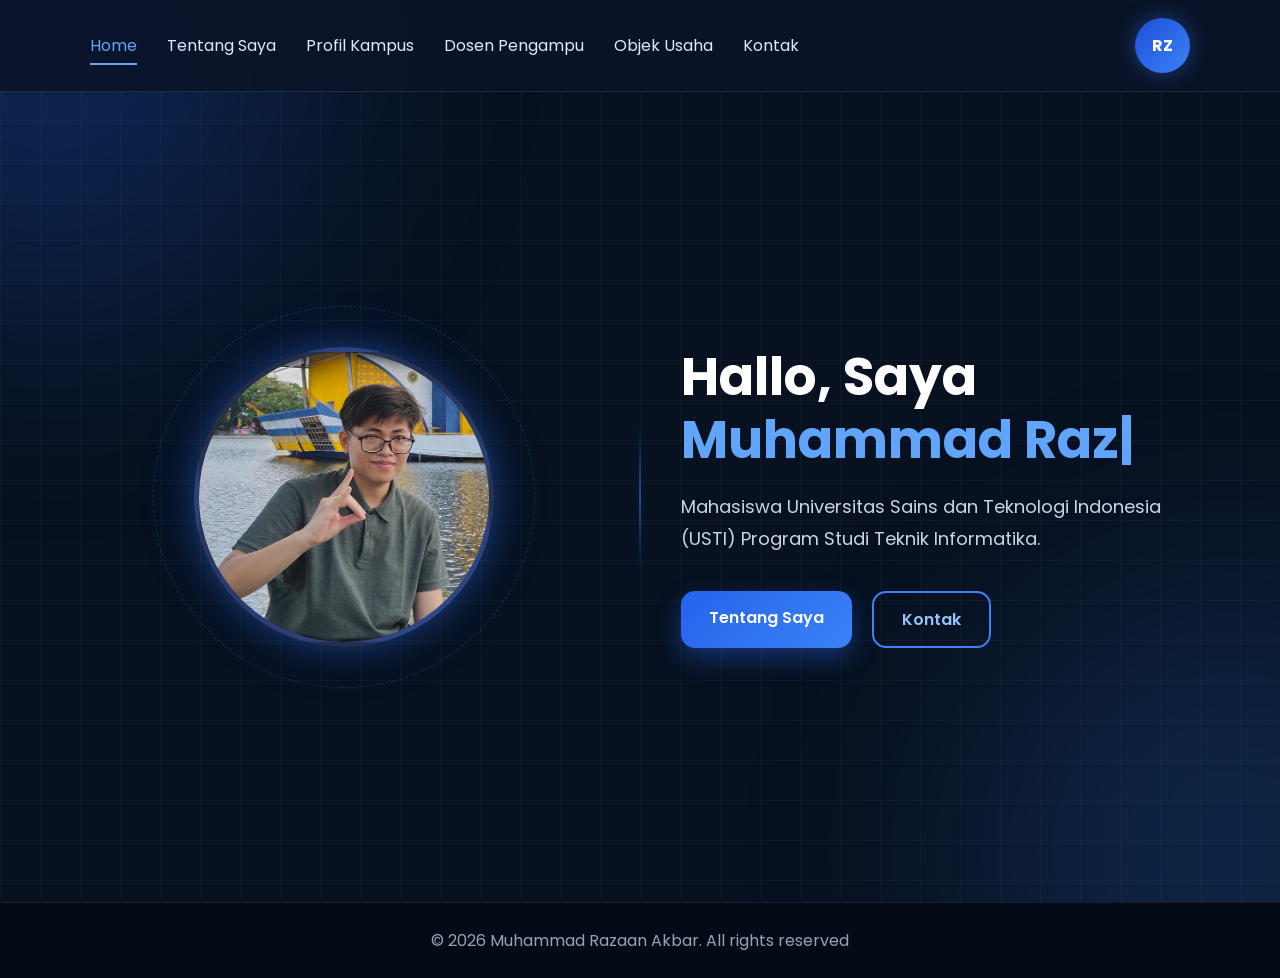
==== index.html @ 82496463 "Add files via upload" ====
<!DOCTYPE html>
<html lang="id">
<head>
  <meta charset="UTF-8">
  <meta name="viewport" content="width=device-width, initial-scale=1.0">
  <title>Portfolio Razaan</title>

  <link rel="stylesheet" href="style.css">

  <link rel="preconnect" href="https://fonts.googleapis.com">
  <link rel="preconnect" href="https://fonts.gstatic.com" crossorigin>

  <link href="https://fonts.googleapis.com/css2?family=Poppins:wght@300;400;500;600;700&display=swap" rel="stylesheet">
</head>
<body>

  <!-- NAVBAR -->
  <header>
    <nav class="navbar">

      <div class="menu-icon" id="menu-icon">
        <span></span>
        <span></span>
        <span></span>
      </div>

      <ul class="nav-links" id="nav-links">
        <li><a href="#" class="active">Home</a></li>
        <li><a href="tentangsaya.html">Tentang Saya</a></li>
        <li><a href="kampus.html">Profil Kampus</a></li>
        <li><a href="dosenpengampu.html">Dosen Pengampu</a></li>
        <li><a href="objekusaha.html">Objek Usaha</a></li>
        <li><a href="kontak.html">Kontak</a></li>
      </ul>

      <div class="logo">
        RZ
      </div>

    </nav>
  </header>

  <!-- HOME -->
  <section class="home">

    <div class="home-container">

      <!-- FOTO -->
      <div class="profile-wrapper">
        <div class="profile-circle">
          <img src="jann.jpeg" alt="profile">
        </div>
      </div>
      
      <!-- TAMBAHKAN BARIS INI DI SINI[cite: 2] -->
      <div class="divider"></div>

      <!-- TEXT -->
      <div class="home-text">
        <h1>Hallo, Saya <span id="typing"></span></h1>

        <p>
          Mahasiswa Universitas Sains dan Teknologi Indonesia (USTI)
          Program Studi Teknik Informatika.
        </p>

        <div class="button-group">
          <a href="tentangsaya.html" class="btn-primary">Tentang Saya</a>
          <a href="kontak.html" class="btn-secondary">Kontak</a>
        </div>
      </div>

    </div>

  </section>

  <!-- FOOTER -->
  <footer>
    <p>&copy; 2026 Muhammad Razaan Akbar. All rights reserved</p>
  </footer>

  <script src="script.js"></script>

</body>
</html>
---- style.css ----
* {
  margin: 0;
  padding: 0;
  box-sizing: border-box;
}

body {
  font-family: 'Poppins', sans-serif;
  background: #071120;
  color: white;
  overflow-x: hidden;
  position: relative;
  background-image:
    linear-gradient(rgba(255, 255, 255, 0.03) 1px, transparent 1px),
    linear-gradient(90deg, rgba(255, 255, 255, 0.03) 1px, transparent 1px);

  background-size: 40px 40px;
}

html {
  scroll-behavior: smooth;
}

/* NAVBAR */

.navbar {
  width: 100%;
  padding: 18px 7%;

  display: flex;
  justify-content: space-between;
  align-items: center;

  background: rgba(10, 20, 40, 0.9);
  backdrop-filter: blur(10px);

  border-bottom: 1px solid rgba(255, 255, 255, 0.1);

  position: sticky;
  top: 0;
  z-index: 999;
}

.logo {
  width: 55px;
  height: 55px;

  border-radius: 50%;

  display: flex;
  justify-content: center;
  align-items: center;

  font-weight: 700;

  background: linear-gradient(135deg, #1d4ed8, #3b82f6);
  box-shadow: 0 0 20px rgba(59, 130, 246, 0.4);
}

/* MENU ICON */

.menu-icon {
  display: none;
  flex-direction: column;
  gap: 5px;
  cursor: pointer;
}

.menu-icon span {
  width: 28px;
  height: 3px;
  background: white;
  border-radius: 10px;
  transition: 0.4s;
  /* Transisi diperhalus[cite: 3] */
}

/* Animasi Hamburger ke X[cite: 3] */
.menu-icon.active span:nth-child(1) {
  transform: rotate(45deg) translate(5px, 5px);
}

.menu-icon.active span:nth-child(2) {
  opacity: 0;
}

.menu-icon.active span:nth-child(3) {
  transform: rotate(-45deg) translate(6px, -7px);
}

/* NAV LINKS */

.nav-links {
  display: flex;
  gap: 30px;
  list-style: none;
}

.nav-links a {
  text-decoration: none;
  color: #dbeafe;
  transition: 0.3s;
  position: relative;
}

.nav-links a:hover,
.nav-links .active {
  color: #60a5fa;
}

.nav-links .active::after {
  content: "";
  position: absolute;

  left: 0;
  bottom: -8px;

  width: 100%;
  height: 2px;

  background: #60a5fa;
}

/* HOME */

.home {
  min-height: 90vh;

  display: flex;
  align-items: center;
  justify-content: center;

  padding: 50px 7%;
}

.home-container {
  width: 100%;

  display: flex;
  align-items: center;
  justify-content: center;

  gap: 40px;
  /* Jarak disesuaikan agar lebih padat[cite: 3] */
  flex-wrap: wrap;
}

/* PROFILE */

.profile-wrapper {
  flex: 1;
  display: flex;
  justify-content: center;
  position: relative;
  /* Patokan untuk elemen orbit[cite: 3] */
}

/* Elemen Dekoratif Orbit (Perbaikan Posisi Tengah)[cite: 3] */
.profile-wrapper::before {
  content: "";
  position: absolute;
  width: 380px;
  height: 380px;
  border: 1px dashed rgba(96, 165, 250, 0.2);
  border-radius: 50%;

  /* Centering total[cite: 3] */
  top: 50%;
  left: 50%;
  transform: translate(-50%, -50%);

  animation: rotateOrbit 20s linear infinite;
  z-index: -1;
}

@keyframes rotateOrbit {
  from {
    transform: translate(-50%, -50%) rotate(0deg);
  }

  to {
    transform: translate(-50%, -50%) rotate(360deg);
  }
}

.profile-circle {
  width: 300px;
  height: 300px;

  border-radius: 50%;

  background: linear-gradient(145deg, #0f172a, #1e3a8a);

  display: flex;
  align-items: center;
  justify-content: center;

  border: 5px solid rgba(255, 255, 255, 0.08);

  box-shadow:
    0 0 30px rgba(59, 130, 246, 0.3),
    0 0 60px rgba(37, 99, 235, 0.2);

  animation: floating 4s ease-in-out infinite;
  overflow: hidden;
}

.profile-circle img {
  width: 100%;
  height: 100%;
  object-fit: cover;
  object-position: center top;
}

/* Gaya untuk Garis Pemisah (Divider)[cite: 3] */
.divider {
  width: 2px;
  height: 150px;
  background: linear-gradient(to bottom, transparent, rgba(59, 130, 246, 0.5), transparent);
  box-shadow: 0 0 10px rgba(59, 130, 246, 0.2);
  /* Efek glow tipis[cite: 3] */
}

/* TEXT */

.home-text {
  flex: 1;
  max-width: 550px;
  position: relative;
}

.home-text h1 {
  font-size: 52px;
  margin-bottom: 20px;
  line-height: 1.2;
}

.home-text span {
  color: #60a5fa;
}

.home-text p {
  font-size: 18px;
  color: #cbd5e1;
  line-height: 1.8;

  margin-bottom: 35px;
}

/* BUTTON */

.button-group {
  display: flex;
  gap: 20px;
  flex-wrap: wrap;
}

.btn-primary,
.btn-secondary {
  padding: 14px 28px;
  border-radius: 14px;

  text-decoration: none;
  font-weight: 600;

  transition: 0.3s;
}

.btn-primary {
  background: linear-gradient(135deg, #2563eb, #3b82f6);
  color: white;

  box-shadow: 0 10px 25px rgba(37, 99, 235, 0.4);
}

.btn-primary:hover {
  transform: translateY(-4px);
}

.btn-secondary {
  border: 2px solid #3b82f6;
  color: #93c5fd;
}

.btn-secondary:hover {
  background: #1d4ed8;
  color: white;
}

/* FOOTER */

footer {
  text-align: center;
  padding: 25px;

  border-top: 1px solid rgba(255, 255, 255, 0.08);

  background: #050b16;
  color: #94a3b8;
}

/* RESPONSIVE */

@media(max-width: 992px) {

  .divider,
  .profile-wrapper::before {
    display: none;
    /* Sembunyikan divider & orbit di layar kecil[cite: 3] */
  }
}

@media(max-width: 768px) {

  .menu-icon {
    display: flex;
  }

  .nav-links {
    position: absolute;

    top: 85px;
    left: 0;

    width: 100%;

    background: rgba(5, 11, 22, 0.98);

    flex-direction: column;
    align-items: center;

    padding: 25px 0;

    opacity: 0;
    pointer-events: none;

    transition: 0.3s;
  }

  .nav-links.active {
    opacity: 1;
    pointer-events: auto;
  }

  .home {
    text-align: center;
  }

  .home-text {
    display: flex;
    flex-direction: column;
    align-items: center;
  }

  .home-text h1 {
    font-size: 36px;
  }

  .profile-circle {
    width: 240px;
    height: 240px;
  }
}

@media(max-width: 480px) {

  .home-text h1 {
    font-size: 28px;
  }

  .button-group {
    width: 100%;
    flex-direction: column;
  }

  .btn-primary,
  .btn-secondary {
    width: 100%;
    text-align: center;
  }

  .profile-circle {
    width: 200px;
    height: 200px;
  }
}

/* BACKGROUND GLOW */

body::before {
  content: "";

  position: fixed;
  top: -200px;
  left: -200px;

  width: 500px;
  height: 500px;

  background: rgba(37, 99, 235, 0.25);

  border-radius: 50%;

  filter: blur(120px);

  z-index: -1;
}

body::after {
  content: "";

  position: fixed;
  bottom: -200px;
  right: -200px;

  width: 500px;
  height: 500px;

  background: rgba(59, 130, 246, 0.18);

  border-radius: 50%;

  filter: blur(120px);

  z-index: -1;
}

@keyframes floating {
  0% {
    transform: translateY(0px);
  }

  50% {
    transform: translateY(-15px);
  }

  100% {
    transform: translateY(0px);
  }
}

#typing::after {
  content: "|";
  animation: blink 0.8s infinite;
  color: #60a5fa;
}

@keyframes blink {
  50% {
    opacity: 0;
  }
}

/* Container Utama Halaman[cite: 3] */
.container-about {
  min-height: 100vh;
  display: flex;
  justify-content: center;
  align-items: center;
  padding: 80px 7%;
}

/* Kartu Biodata (Efek Kaca)[cite: 3] */
.about-card {
  background: rgba(255, 255, 255, 0.03);
  backdrop-filter: blur(15px);
  border: 1px solid rgba(255, 255, 255, 0.1);
  padding: 50px;
  border-radius: 30px;
  max-width: 900px;
  width: 100%;
  box-shadow: 0 25px 50px rgba(0, 0, 0, 0.3);
}

.about-header {
  text-align: center;
  margin-bottom: 40px;
}

.about-body {
  display: flex;
  align-items: center;
  gap: 50px;
  flex-wrap: wrap;
}

/* Styling Foto[cite: 3] */
.about-image {
  width: 300px;
  height: 350px;
  background: #1e293b;
  border-radius: 20px;
  /* Sudut tumpul sesuai gambarmu[cite: 3] */
  overflow: hidden;
  border: 2px solid #3b82f6;
  box-shadow: 0 0 20px rgba(59, 130, 246, 0.3);
}

.about-image img {
  width: 100%;
  height: 100%;
  object-fit: cover;
  background-color: #1a2238;
  display: block;
}

/* Styling List Biodata[cite: 3] */
.about-content {
  flex: 1;
}

.bio-item {
  display: flex;
  margin-bottom: 12px;
  font-size: 18px;
}

.bio-item .label {
  width: 100px;
  font-weight: 600;
  color: #60a5fa;
  /* Aksen biru[cite: 3] */
}

.bio-item .value {
  color: #cbd5e1;
}

.bio-quote {
  margin-top: 25px;
  padding-top: 15px;
  border-top: 1px solid rgba(255, 255, 255, 0.1);
  font-style: italic;
  color: #94a3b8;
}

/* Responsive[cite: 3] */
@media (max-width: 768px) {
  .about-body {
    flex-direction: column;
    text-align: center;
  }

  .bio-item {
    justify-content: center;
  }
}

/* Container untuk Peta */
.map-container {
  margin-top: 30px;
  width: 100%;
  border-radius: 20px;
  overflow: hidden;
  /* Agar sudut peta ikut melengkung */
  border: 2px solid rgba(59, 130, 246, 0.3);
  box-shadow: 0 10px 30px rgba(0, 0, 0, 0.3);
}

/* Memastikan peta tetap responsif di HP[cite: 3] */
.map-container iframe {
  filter: grayscale(80%) invert(90%) contrast(90%);
  /* Efek Dark Mode agar senada[cite: 3] */
  display: block;
}

/* Penyesuaian Layout Dosen[cite: 3] */
@media (max-width: 850px) {
  .about-body {
    flex-direction: column-reverse;
    /* Foto di atas peta saat di HP[cite: 3] */
  }
}

/* Container untuk kolom foto dan deskripsi */
.profile-column {
  display: flex;
  flex-direction: column;
  align-items: center;
  gap: 15px;
}

/* Deskripsi singkat di bawah foto */
.bio-description-simple {
  text-align: center;
  background: rgba(59, 130, 246, 0.1);
  padding: 8px 20px;
  border-radius: 10px;
  border: 1px solid rgba(59, 130, 246, 0.2);
  color: #60a5fa;
  font-weight: 500;
  font-size: 15px;
  width: 100%;
}

/* Memastikan layout body tetap rapi */
.about-body {
  display: flex;
  align-items: flex-start;
  gap: 60px;
}

/* Container Foto Kampus agar konsisten dengan Map */
.campus-photo-container {
  width: 100%;
  margin-top: 20px;
  border-radius: 20px;
  overflow: hidden;
  border: 2px solid rgba(59, 130, 246, 0.3);
  box-shadow: 0 10px 30px rgba(0, 0, 0, 0.3);
}

.campus-photo {
  width: 100%;
  height: 450px;
  /* Lebih tinggi sedikit dari map yang 350px/400px */
  object-fit: cover;
  /* Foto tetap proporsional meski di-crop */
  display: block;
  transition: transform 0.5s ease;
}

/* Efek hover biar lebih interaktif */
.campus-photo:hover {
  transform: scale(1.05);
}

/* Container Ikon Sosial */
.social-grid {
  display: flex;
  flex-direction: column;
  gap: 20px;
  align-items: center;
}

.social-item {
  display: flex;
  align-items: center;
  gap: 15px;
  width: 100%;
  max-width: 300px;
  padding: 15px 25px;
  border-radius: 15px;
  text-decoration: none;
  color: white;
  font-weight: 500;
  transition: all 0.3s ease;
  background: rgba(255, 255, 255, 0.05);
  border: 1px solid rgba(255, 255, 255, 0.1);
}

.social-item i {
  font-size: 24px;
}

/* Efek Hover Spesifik Warna */
.whatsapp:hover {
  background: rgba(37, 211, 102, 0.2);
  border-color: #25d366;
  box-shadow: 0 0 20px rgba(37, 211, 102, 0.4);
  transform: translateY(-5px);
}

.instagram:hover {
  background: rgba(225, 48, 108, 0.2);
  border-color: #e1306c;
  box-shadow: 0 0 20px rgba(225, 48, 108, 0.4);
  transform: translateY(-5px);
}

.discord:hover {
  background: rgba(88, 101, 242, 0.2);
  border-color: #5865f2;
  box-shadow: 0 0 20px rgba(88, 101, 242, 0.4);
  transform: translateY(-5px);
}

/* ===================================================== */
/* ============ KHUSUS HALAMAN PROFIL KAMPUS =========== */
/* ===================================================== */

/* WRAPPER UTAMA */

.kampus-wrapper {
  width: 100%;
  min-height: 100vh;

  padding: 50px 7%;

  display: grid;
  grid-template-columns: 2fr 1.1fr;
  gap: 30px;
}

/* ================= LEFT SECTION ================= */

.left-section {
  display: flex;
  flex-direction: column;
  gap: 30px;
}

/* HERO KAMPUS */

.hero-campus {
  background: rgba(255, 255, 255, 0.04);
  border: 1px solid rgba(255, 255, 255, 0.08);

  border-radius: 30px;

  padding: 40px;

  backdrop-filter: blur(10px);

  box-shadow: 0 20px 40px rgba(0, 0, 0, 0.3);
}

.hero-campus h1 {
  text-align: center;

  font-size: 42px;
  margin-bottom: 30px;

  color: #dbeafe;
}

/* FOTO HERO */

.hero-image {
  width: 100%;
  height: 430px;

  overflow: hidden;

  border-radius: 25px;

  border: 2px solid rgba(59, 130, 246, 0.3);

  box-shadow:
    0 0 25px rgba(59, 130, 246, 0.2),
    0 10px 30px rgba(0, 0, 0, 0.3);
}

.hero-image img {
  width: 100%;
  height: 100%;

  object-fit: cover;

  transition: 0.5s;
}

.hero-image:hover img {
  transform: scale(1.05);
}

/* HISTORY */

.history-box {
  background: rgba(255, 255, 255, 0.04);

  border: 1px solid rgba(255, 255, 255, 0.08);

  border-radius: 30px;

  padding: 40px;

  backdrop-filter: blur(10px);

  box-shadow: 0 20px 40px rgba(0, 0, 0, 0.3);
}

.history-box h2 {
  font-size: 34px;

  margin-bottom: 25px;

  color: #60a5fa;
}

.history-box p {
  line-height: 1.9;

  color: #cbd5e1;

  margin-bottom: 18px;
}

/* ================= RIGHT SECTION ================= */

.right-section {
  display: flex;
  flex-direction: column;
  gap: 30px;
}

/* ================= PMB CARD ================= */

.pmb-card {
  background: rgba(255, 255, 255, 0.04);

  border: 1px solid rgba(255, 255, 255, 0.08);

  border-radius: 30px;

  padding: 30px;

  display: flex;
  gap: 25px;

  backdrop-filter: blur(10px);

  box-shadow: 0 20px 40px rgba(0, 0, 0, 0.3);
}

/* POSTER */

.poster-box {
  width: 220px;
  height: 320px;

  border-radius: 20px;

  overflow: hidden;

  flex-shrink: 0;

  border: 2px solid rgba(59, 130, 246, 0.25);
}

.poster-box img {
  width: 100%;
  height: 100%;

  object-fit: cover;

  transition: 0.5s;
}

.poster-box:hover img {
  transform: scale(1.05);
}

/* INFO PMB */

.pmb-info {
  flex: 1;

  display: flex;
  flex-direction: column;
  justify-content: center;
}

.pmb-info h2 {
  font-size: 35px;

  line-height: 1.3;

  margin-bottom: 30px;

  color: #dbeafe;
}

/* WEBSITE */

.website {
  display: flex;
  align-items: center;
  gap: 15px;

  margin-bottom: 30px;
}

.website-circle {
  width: 50px;
  height: 50px;

  border-radius: 50%;

  border: 3px solid #60a5fa;

  box-shadow: 0 0 20px rgba(59, 130, 246, 0.4);
}

.website span {
  font-size: 22px;
  color: #cbd5e1;
}

/* SOCIAL */

.social-links {
  display: flex;
  gap: 15px;
  flex-wrap: wrap;
}

.social-links a {
  width: 55px;
  height: 55px;

  display: flex;
  justify-content: center;
  align-items: center;

  border-radius: 14px;

  text-decoration: none;

  background: rgba(255, 255, 255, 0.05);

  border: 1px solid rgba(255, 255, 255, 0.1);

  color: white;

  font-size: 20px;

  transition: 0.3s;
}

.social-links a:hover {
  transform: translateY(-5px);

  background: #2563eb;

  box-shadow: 0 0 20px rgba(37, 99, 235, 0.4);
}

/* ================= LOCATION ================= */

.location-card {
  background: rgba(255, 255, 255, 0.04);

  border: 1px solid rgba(255, 255, 255, 0.08);

  border-radius: 30px;

  padding: 30px;

  backdrop-filter: blur(10px);

  box-shadow: 0 20px 40px rgba(0, 0, 0, 0.3);
}

.location-card h2 {
  font-size: 34px;

  margin-bottom: 25px;

  color: #60a5fa;
}

.location-content {
  display: flex;
  gap: 25px;
}

/* MAP */

.map-box {
  width: 270px;
  height: 250px;

  overflow: hidden;

  border-radius: 20px;

  flex-shrink: 0;

  border: 2px solid rgba(59, 130, 246, 0.25);
}

.map-box iframe {
  width: 100%;
  height: 100%;

  filter: grayscale(80%) invert(90%) contrast(90%);
}

/* ADDRESS */

.address-box {
  display: flex;
  flex-direction: column;
  justify-content: center;
}

.address-box h3 {
  font-size: 28px;

  margin-bottom: 15px;

  color: #dbeafe;
}

.address-box p {
  line-height: 1.8;

  color: #cbd5e1;
}

/* ================= RESPONSIVE ================= */

@media(max-width:1200px) {

  .kampus-wrapper {
    grid-template-columns: 1fr;
  }

}

@media(max-width:768px) {

  .kampus-wrapper {
    padding: 30px 5%;
  }

  .hero-campus {
    padding: 25px;
  }

  .hero-campus h1 {
    font-size: 30px;
  }

  .hero-image {
    height: 300px;
  }

  .pmb-card {
    flex-direction: column;
  }

  .poster-box {
    width: 100%;
    height: 300px;
  }

  .location-content {
    flex-direction: column;
  }

  .map-box {
    width: 100%;
    height: 250px;
  }

  .pmb-info h2 {
    font-size: 28px;
  }

}

@media(max-width:480px) {

  .hero-campus h1 {
    font-size: 25px;
  }

  .history-box h2,
  .location-card h2 {
    font-size: 26px;
  }

  .pmb-info h2 {
    font-size: 24px;
  }

}

/* ========================================= */
/* SECTION SCROLL */
/* ========================================= */
.kampus-scroll {
  width: 100%;
}

/* TIAP SECTION */
.kampus-section {
  min-height: 100vh;
  display: flex;
  justify-content: center;
  align-items: center;
  padding: 100px 7%;
  position: relative;
}

/* HERO */
.hero-section {
  background: radial-gradient(circle at top left, rgba(59, 130, 246, 0.2), transparent 40%);
}

/* HISTORY */
.history-section {
  background: radial-gradient(circle at bottom right, rgba(37, 99, 235, 0.18), transparent 40%);
}

/* PMB */
.pmb-section {
  background: radial-gradient(circle at top right, rgba(96, 165, 250, 0.18), transparent 40%);
}

/* LOKASI */
.lokasi-section {
  background: radial-gradient(circle at bottom left, rgba(59, 130, 246, 0.16), transparent 40%);
}

/* ANIMASI MUNCUL */
.hero-campus,
.history-box,
.pmb-card,
.location-card {
  animation: fadeUp 1s ease;
}

/* ANIMASI */
@keyframes fadeUp {
  from {
    opacity: 0;
    transform: translateY(50px);
  }

  to {
    opacity: 1;
    transform: translateY(0);
  }
}

/* HERO BOX */
.hero-campus{
  width: 100%;
  max-width: 1100px; /* sebelumnya terlalu kecil */

  background: rgba(255,255,255,0.04);
  border: 1px solid rgba(255,255,255,0.08);

  border-radius: 35px;

  padding: 45px;

  backdrop-filter: blur(10px);

  box-shadow: 0 20px 40px rgba(0,0,0,0.3);
}

/* JUDUL */
.hero-campus h1{
  text-align: center;

  font-size: 40px; /* diperbesar */

  margin-bottom: 35px;

  color: #dbeafe;

  letter-spacing: 2px;
}

/* CONTAINER GAMBAR */
.hero-image{
  width: 100%;

  height: 620px; /* diperbesar */

  overflow: hidden;

  border-radius: 30px;

  border: 3px solid rgba(59,130,246,0.35);

  box-shadow:
  0 0 30px rgba(59,130,246,0.2),
  0 10px 35px rgba(0,0,0,0.35);
}

/* GAMBAR */
.hero-image img{
  width: 100%;
  height: 100%;

  object-fit: cover; /* isi penuh */

  object-position: center;

  transition: 0.5s;
}

/* HOVER */
.hero-image:hover img{
  transform: scale(1.04);
}

/* RESPONSIVE */
@media(max-width:768px){

  .hero-campus{
    padding: 25px;
  }

  .hero-campus h1{
    font-size: 35px;
  }

  .hero-image{
    height: 320px;
  }

}

TAMBAHKAN INI PALING BAWAH CSS KAMU

/* ======================================= */
/* PMB SECTION UPGRADE */
/* ======================================= */

.pmb-card{
  width: 100%;
  max-width: 1250px;

  padding: 45px;

  gap: 45px;

  align-items: center;
}

/* POSTER BESAR */

.poster-box{
  width: 420px;
  height: 580px;

  border-radius: 28px;

  overflow: hidden;

  position: relative;

  transition: 0.5s ease;

  box-shadow:
  0 0 25px rgba(59,130,246,0.25),
  0 15px 40px rgba(0,0,0,0.35);
}

.poster-box img{
  width: 100%;
  height: 100%;

  object-fit: cover;

  transition: 0.6s ease;
}

/* HOVER */

.poster-box:hover{
  transform: scale(1.05);
}

.poster-box:hover img{
  transform: scale(1.08);
}

/* INFO */

.pmb-info{
  flex: 1;
}

/* TEXT */

.pmb-info h2{
  font-size: 70px;

  line-height: 1.1;

  margin-bottom: 35px;

  color: #dbeafe;

  overflow: hidden;

  border-right: 4px solid #60a5fa;

  white-space: nowrap;

  width: 0;

  animation:
  typingPMB 4s steps(20,end) forwards,
  blinkCursor 0.8s infinite;
}

/* ANIMASI KETIK */

@keyframes typingPMB{
  from{
    width: 0;
  }

  to{
    width: 100%;
  }
}

@keyframes blinkCursor{
  50%{
    border-color: transparent;
  }
}

/* WEBSITE */

.website{
  margin-bottom: 35px;
}

.website span{
  font-size: 28px;
}

/* SOCIAL ICON */

.social-links{
  display: flex;
  gap: 20px;
  flex-wrap: wrap;
}

.social-links a{
  width: 70px;
  height: 70px;

  border-radius: 18px;

  font-size: 28px;

  background: rgba(255,255,255,0.06);

  border: 1px solid rgba(255,255,255,0.1);

  transition: 0.4s ease;
}

/* HOVER ICON */

.social-links a:hover{
  transform: translateY(-8px) scale(1.1);
}

/* IG */

.social-links a:nth-child(1):hover{
  background: linear-gradient(135deg,#833ab4,#fd1d1d,#fcb045);

  box-shadow: 0 0 25px rgba(225,48,108,0.5);
}

/* FB */

.social-links a:nth-child(2):hover{
  background: #1877f2;

  box-shadow: 0 0 25px rgba(24,119,242,0.5);
}

/* TIKTOK */

.social-links a:nth-child(3):hover{
  background: #000;

  box-shadow: 0 0 25px rgba(255,255,255,0.3);
}

/* YOUTUBE */

.social-links a:nth-child(4):hover{
  background: #ff0000;

  box-shadow: 0 0 25px rgba(255,0,0,0.5);
}

/* RESPONSIVE */

@media(max-width:900px){

  .pmb-card{
    flex-direction: column;
  }

  .poster-box{
    width: 100%;
    max-width: 420px;
    height: 500px;
  }

  .pmb-info h2{
    font-size: 42px;
    white-space: normal;
    border-right: none;
    animation: none;
    width: 100%;
  }

}

/* =========================================================
   STYLING UNTUK POSTER PENDAFTARAN (PMB SECTION)
============================================================ */

/* Container Utama Section */
.pmb-section {
    padding: 80px 20px;
    display: flex;
    justify-content: center;
    align-items: center;
    background-color: #0f172a; /* Background luar yang gelap */
}

/* Kartu Utama Modern */
.pmb-card-modern {
    background-color: #1e293b; /* Warna kartu biru gelap */
    display: flex;
    flex-direction: row; /* Posisi menyamping */
    align-items: center;
    padding: 40px;
    border-radius: 30px; /* Sudut sangat membulat sesuai tren modern */
    box-shadow: 0 25px 50px -12px rgba(0, 0, 0, 0.5);
    max-width: 1000px;
    width: 100%;
    gap: 50px;
    border: 1px solid rgba(255, 255, 255, 0.1); /* Border tipis transparan */
}

/* Box Gambar Poster (Sisi Kiri) */
.poster-image-box {
    flex: 1;
    overflow: hidden;
    border-radius: 20px;
}

.poster-image-box img {
    width: 100%;
    height: auto;
    display: block;
    object-fit: cover;
    transition: transform 0.5s ease;
}

.poster-image-box:hover img {
    transform: scale(1.05); /* Efek zoom saat hover */
}

/* Box Informasi (Sisi Kanan) */
.pmb-info-modern {
    flex: 1.2;
    color: #ffffff;
}

.call-to-action {
    font-size: 3rem;
    font-weight: 800;
    line-height: 1.1;
    margin-bottom: 25px;
    color: #ffffff;
    text-transform: uppercase;
}

/* Link Website */
.website-link-box {
    display: flex;
    align-items: center;
    gap: 15px;
    margin-bottom: 35px;
}

.website-circle-modern {
    width: 12px;
    height: 12px;
    background-color: #3b82f6; /* Warna biru cerah */
    border-radius: 50%;
    box-shadow: 0 0 10px #3b82f6; /* Efek menyala/glow */
}

.website-url {
    font-size: 1.2rem;
    font-weight: 500;
    color: #cbd5e1;
}

/* Grid Sosial Media (Kotak-kotak) */
.social-grid-modern {
    display: flex;
    gap: 15px;
}

.social-box {
    width: 50px;
    height: 50px;
    background-color: rgba(255, 255, 255, 0.05);
    color: #ffffff;
    display: flex;
    justify-content: center;
    align-items: center;
    border-radius: 12px;
    text-decoration: none;
    font-size: 1.2rem;
    transition: all 0.3s ease;
    border: 1px solid rgba(255, 255, 255, 0.1);
}

.social-box:hover {
    background-color: #3b82f6;
    color: white;
    transform: translateY(-5px);
    box-shadow: 0 10px 20px rgba(59, 130, 246, 0.3);
}

/* Responsif untuk Tablet & HP */
@media (max-width: 900px) {
    .pmb-card-modern {
        flex-direction: column; /* Berubah jadi tumpukan vertikal */
        text-align: center;
        padding: 30px;
    }

    .poster-image-box {
        max-width: 100%;
    }

    .website-link-box {
        justify-content: center;
    }

    .social-grid-modern {
        justify-content: center;
    }

    .call-to-action {
        font-size: 2.2rem;
    }
}

/* =========================================================
   STYLING LOKASI KAMPUS (MODERN VERSION)
============================================================ */

.lokasi-section {
    padding: 60px 20px;
    background-color: #0b1120;
}

.location-card-modern {
    max-width: 1100px;
    margin: 0 auto;
    background: #1a2235;
    border-radius: 30px;
    padding: 40px;
    border: 1px solid rgba(255, 255, 255, 0.05);
}

.section-title {
    color: #3b82f6;
    font-size: 2rem;
    margin-bottom: 30px;
    font-weight: 700;
}

.location-grid {
    display: grid;
    grid-template-columns: 1.2fr 1fr; /* Peta sedikit lebih lebar */
    gap: 40px;
}

/* Styling Map */
.map-container {
    width: 100%;
    height: 400px;
    border-radius: 20px;
    overflow: hidden;
    border: 2px solid rgba(59, 130, 246, 0.2);
}

.map-container iframe {
    width: 100%;
    height: 100%;
    border: 0;
    filter: grayscale(0.5) contrast(1.2); /* Memberikan kesan map elegan */
}

/* Styling Detail Informasi */
.address-details {
    display: flex;
    flex-direction: column;
    gap: 25px;
    color: #ffffff;
}

.info-item {
    display: flex;
    gap: 20px;
    align-items: flex-start;
}

.info-item i {
    font-size: 1.5rem;
    color: #3b82f6;
    background: rgba(59, 130, 246, 0.1);
    padding: 12px;
    border-radius: 12px;
}

.info-item h3 {
    font-size: 1.1rem;
    margin-bottom: 5px;
    color: #94a3b8; /* Warna abu-abu soft */
}

.info-item p {
    line-height: 1.6;
    color: #e2e8f0;
}

/* Tombol Navigasi */
.btn-maps {
    margin-top: 10px;
    display: inline-flex;
    align-items: center;
    justify-content: center;
    gap: 10px;
    background: #3b82f6;
    color: white;
    padding: 15px 25px;
    border-radius: 12px;
    text-decoration: none;
    font-weight: 600;
    transition: 0.3s;
}

.btn-maps:hover {
    background: #2563eb;
    transform: translateY(-3px);
    box-shadow: 0 10px 20px rgba(59, 130, 246, 0.3);
}

/* Responsive */
@media (max-width: 850px) {
    .location-grid {
        grid-template-columns: 1fr;
    }
    
    .map-container {
        height: 300px;
    }
}

.address-details {
    display: flex;
    flex-direction: column;
    gap: 30px; /* Sedikit ditambah agar seimbang visualnya */
    color: #ffffff;
}

/* Pastikan styling text jam perpustakaan tetap rapi */
.info-item p {
    font-size: 0.95rem;
    line-height: 1.6;
    color: #cbd5e1;
    margin-top: 4px;
}

/* Styling Teks Typing */
.call-to-action {
    font-size: 3rem;
    font-weight: 800;
    min-height: 120px; /* Menjaga layout agar tidak goyang saat teks hilang */
    color: #ffffff;
    display: inline-block;
}

.cursor {
    font-weight: 200;
    color: #3b82f6;
    animation: blink 0.7s infinite;
}

@keyframes blink {
    0%, 100% { opacity: 1; }
    50% { opacity: 0; }
}

/* Styling Tombol Daftar */
.btn-daftar-pmb {
    display: inline-flex;
    align-items: center;
    gap: 12px;
    background: linear-gradient(135deg, #3b82f6, #2563eb);
    color: white;
    padding: 18px 35px;
    border-radius: 50px;
    text-decoration: none;
    font-weight: 700;
    font-size: 1.1rem;
    margin-bottom: 35px;
    transition: all 0.3s ease;
    box-shadow: 0 10px 20px rgba(37, 99, 235, 0.2);
    border: none;
    cursor: pointer;
}

.btn-daftar-pmb:hover {
    transform: translateY(-5px) scale(1.02);
    box-shadow: 0 15px 30px rgba(37, 99, 235, 0.4);
    background: linear-gradient(135deg, #60a5fa, #3b82f6);
}

.btn-daftar-pmb i {
    transition: transform 0.3s ease;
}

.btn-daftar-pmb:hover i {
    transform: translateX(5px) translateY(-5px);
}
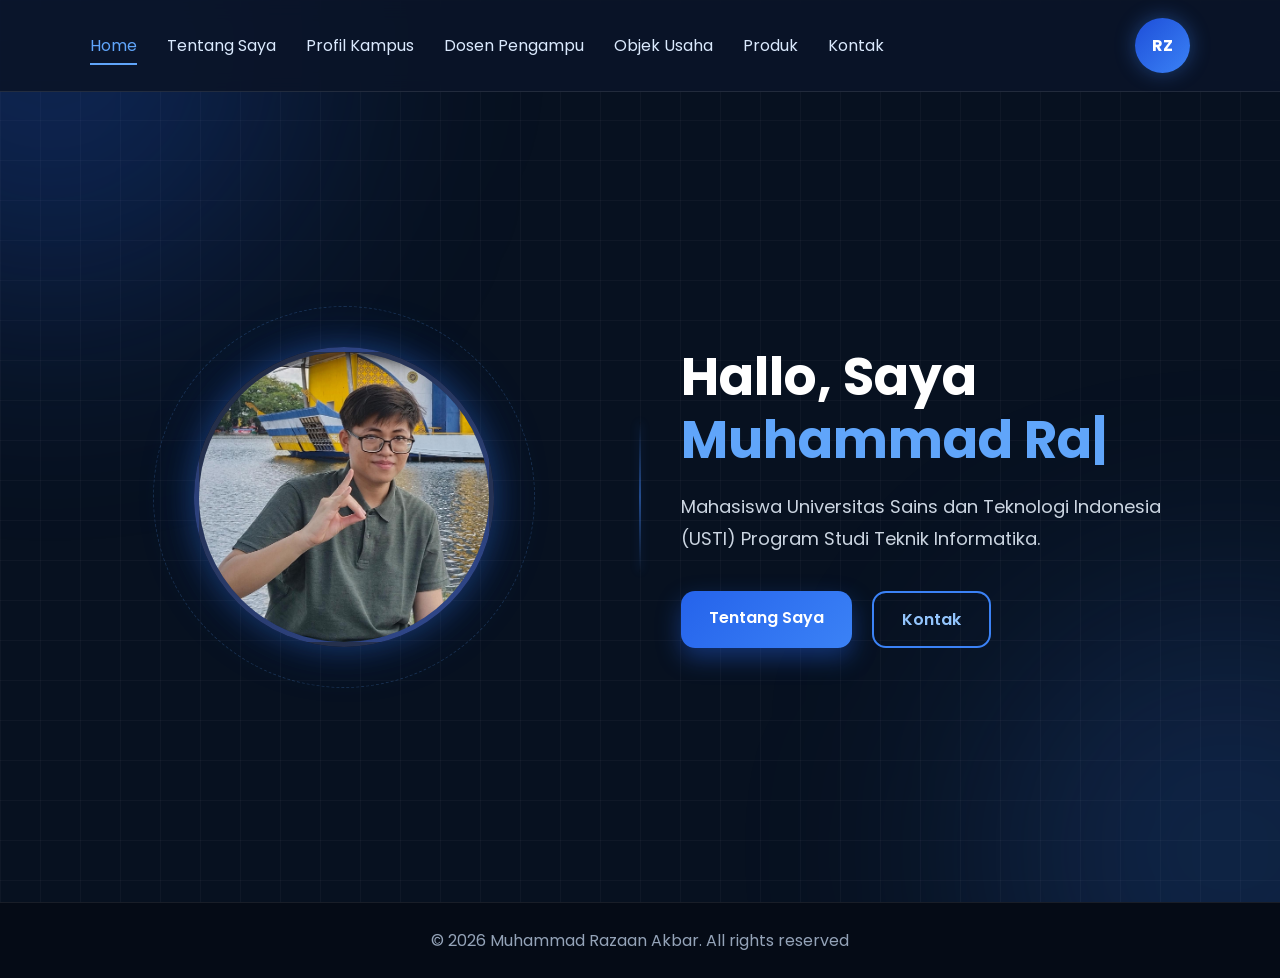
==== commit dbd154fd: "Add files via upload" ====
--- a/index.html
+++ b/index.html
@@ -30,6 +30,7 @@
         <li><a href="kampus.html">Profil Kampus</a></li>
         <li><a href="dosenpengampu.html">Dosen Pengampu</a></li>
         <li><a href="objekusaha.html">Objek Usaha</a></li>
+        <li><a href="produk.html">Produk</a></li> 
         <li><a href="kontak.html">Kontak</a></li>
       </ul>
 
--- a/style.css
+++ b/style.css
@@ -1722,3 +1722,357 @@
 .btn-daftar-pmb:hover i {
     transform: translateX(5px) translateY(-5px);
 }
+
+/* =========================================
+   STYLE UNTUK HALAMAN PRODUK (DARK THEME)
+========================================= */
+
+/* Sesuaikan warna background dengan warna gelap portfolio-mu (misal #061121 atau transparent jika sudah ada di body) */
+.produk {
+  padding: 120px 8% 60px;
+  background-color: transparent; 
+  min-height: 100vh;
+  color: #ffffff;
+}
+
+.produk-header {
+  text-align: center;
+  margin-bottom: 3rem;
+}
+
+.subtitle {
+  color: #a0aec0; /* Warna teks abu-abu terang */
+  font-size: 1rem;
+  margin-top: 10px;
+}
+
+/* ANIMASI MENGETIK */
+.typing-container {
+  display: inline-block;
+}
+
+.typing-text {
+  font-size: 2.5rem;
+  color: #ffffff;
+  overflow: hidden;
+  white-space: nowrap;
+  border-right: 3px solid #3b82f6; /* Warna kursor biru menyesuaikan tombol portfolio */
+  margin: 0 auto;
+  width: 0;
+  animation: typing 3s steps(30, end) forwards, blink-caret 0.75s step-end infinite;
+}
+
+@keyframes typing { from { width: 0; } to { width: 100%; } }
+@keyframes blink-caret { from, to { border-color: transparent; } 50% { border-color: #3b82f6; } }
+
+/* GRID PRODUCT (Hanya 1 produk agar di tengah) */
+.product-grid.single-product {
+  display: flex;
+  justify-content: center;
+  margin: 0 auto;
+  max-width: 500px; /* Batasi lebar card agar tidak terlalu melar */
+}
+
+/* DARK CARD DESIGN */
+.dark-card {
+  background: #0f172a; /* Warna biru dongker pekat untuk card */
+  border: 1px solid #1e293b;
+  border-radius: 12px;
+  box-shadow: 0 10px 30px rgba(0, 0, 0, 0.5);
+  overflow: hidden;
+  display: flex;
+  flex-direction: column;
+  width: 100%;
+}
+
+.product-img {
+  width: 100%;
+  height: 300px;
+  background-color: #e2e8f0; /* Background terang sedikit untuk gambar berlatar putih */
+  display: flex;
+  justify-content: center;
+  align-items: center;
+  overflow: hidden;
+}
+
+.product-img img {
+  width: 100%;
+  height: 100%;
+  object-fit: cover;
+}
+
+.product-info {
+  padding: 1.5rem;
+  display: flex;
+  flex-direction: column;
+  flex-grow: 1;
+}
+
+.product-info h3 {
+  font-size: 1.4rem;
+  color: #f8fafc;
+  margin-bottom: 10px;
+}
+
+.product-info p {
+  color: #cbd5e1;
+  font-size: 0.95rem;
+  line-height: 1.6;
+  margin-bottom: 15px;
+}
+
+/* TOMBOL DETAIL PRODUK (MEMUNCULKAN POP UP) */
+.btn-detail {
+  background-color: #1e293b;
+  color: #3b82f6;
+  border: 1px solid #3b82f6;
+  padding: 10px;
+  border-radius: 8px;
+  cursor: pointer;
+  font-family: 'Poppins', sans-serif;
+  font-size: 0.9rem;
+  font-weight: 500;
+  transition: all 0.3s ease;
+  margin-bottom: 20px;
+}
+
+.btn-detail:hover {
+  background-color: #3b82f6;
+  color: #fff;
+}
+
+/* AREA KONTAK & SOSMED */
+.business-contact {
+  display: flex;
+  align-items: center;
+  justify-content: space-between;
+  margin-top: auto;
+  border-top: 1px solid #334155;
+  padding-top: 15px;
+}
+
+.btn-order {
+  display: inline-flex;
+  align-items: center;
+  gap: 8px;
+  background-color: #25D366;
+  color: #fff;
+  padding: 8px 16px;
+  border-radius: 20px;
+  text-decoration: none;
+  font-weight: 600;
+  font-size: 0.9rem;
+  transition: transform 0.2s ease;
+}
+
+.btn-order:hover { transform: scale(1.05); }
+
+.social-links { display: flex; gap: 8px; }
+
+.social-links a {
+  display: inline-flex;
+  align-items: center;
+  justify-content: center;
+  width: 32px;
+  height: 32px;
+  background-color: #1e293b;
+  color: #cbd5e1;
+  border-radius: 50%;
+  font-size: 1rem;
+  text-decoration: none;
+  transition: all 0.3s ease;
+}
+
+.social-links a.ig:hover { background-color: #E1306C; color: #fff; }
+.social-links a.tiktok:hover { background-color: #000000; color: #fff; }
+.social-links a.yt:hover { background-color: #FF0000; color: #fff; }
+
+
+/* =========================================
+   STYLE UNTUK POP-UP MODAL
+========================================= */
+.modal {
+  display: none; /* Sembunyikan secara default */
+  position: fixed;
+  z-index: 9999;
+  left: 0;
+  top: 0;
+  width: 100%;
+  height: 100%;
+  background-color: rgba(0, 0, 0, 0.8);
+  align-items: center;
+  justify-content: center;
+}
+
+.modal-content {
+  background-color: #0f172a;
+  border: 1px solid #334155;
+  padding: 30px;
+  border-radius: 12px;
+  width: 90%;
+  max-width: 500px;
+  color: #f8fafc;
+  position: relative;
+  box-shadow: 0 10px 40px rgba(0,0,0,0.6);
+  animation: modalFadeIn 0.3s ease;
+}
+
+@keyframes modalFadeIn {
+  from { opacity: 0; transform: translateY(-20px); }
+  to { opacity: 1; transform: translateY(0); }
+}
+
+.close-btn {
+  position: absolute;
+  top: 15px;
+  right: 20px;
+  font-size: 28px;
+  font-weight: bold;
+  color: #94a3b8;
+  cursor: pointer;
+}
+
+.close-btn:hover { color: #ef4444; }
+
+.modal-content h2 {
+  font-size: 1.5rem;
+  margin-bottom: 10px;
+}
+
+.modal-content hr {
+  border: 0;
+  height: 1px;
+  background: #334155;
+  margin-bottom: 20px;
+}
+
+.modal-list {
+  list-style-type: none;
+  padding: 0;
+}
+
+.modal-list li {
+  margin-bottom: 12px;
+  font-size: 0.95rem;
+  line-height: 1.5;
+  color: #cbd5e1;
+}
+
+.modal-list li strong {
+  color: #3b82f6; /* Highlight poin penting dengan warna biru */
+}
+
+/* IKON SOCIAL MEDIA */
+.social-links {
+  display: flex;
+  gap: 12px;
+  margin-top: auto; /* Mendorong ikon ke bagian bawah card */
+  border-top: 1px solid #eee;
+  padding-top: 15px;
+}
+
+.social-links a {
+  display: inline-flex;
+  align-items: center;
+  justify-content: center;
+  width: 35px;
+  height: 35px;
+  background-color: #f0f0f0;
+  color: #333;
+  border-radius: 50%;
+  font-size: 1.1rem;
+  text-decoration: none;
+  transition: all 0.3s ease;
+}
+
+/* Warna Hover khusus untuk setiap sosmed */
+.social-links a.ig:hover { background-color: #E1306C; color: #fff; }
+.social-links a.tiktok:hover { background-color: #000000; color: #fff; }
+.social-links a.yt:hover { background-color: #FF0000; color: #fff; }
+.social-links a.wa:hover { background-color: #25D366; color: #fff; }
+
+/* AREA KONTAK BISNIS DI DALAM CARD */
+.business-contact {
+  display: flex;
+  align-items: center;
+  justify-content: space-between;
+  margin-top: auto; /* Mendorong ke paling bawah card */
+  border-top: 1px solid #eee;
+  padding-top: 15px;
+}
+
+/* TOMBOL ORDER WHATSAPP */
+.btn-order {
+  display: inline-flex;
+  align-items: center;
+  gap: 8px;
+  background-color: #25D366;
+  color: #fff;
+  padding: 8px 16px;
+  border-radius: 20px;
+  text-decoration: none;
+  font-weight: 600;
+  font-size: 0.9rem;
+  transition: background-color 0.3s ease;
+}
+
+.btn-order:hover {
+  background-color: #1ebe57;
+  color: #fff;
+}
+
+/* IKON SOCIAL MEDIA BISNIS */
+.social-links {
+  display: flex;
+  gap: 8px;
+}
+
+.social-links a {
+  display: inline-flex;
+  align-items: center;
+  justify-content: center;
+  width: 32px;
+  height: 32px;
+  background-color: #f0f0f0;
+  color: #333;
+  border-radius: 50%;
+  font-size: 1rem;
+  text-decoration: none;
+  transition: all 0.3s ease;
+}
+
+/* Warna Hover Sosial Media */
+.social-links a.ig:hover { background-color: #E1306C; color: #fff; }
+.social-links a.tiktok:hover { background-color: #000000; color: #fff; }
+.social-links a.yt:hover { background-color: #FF0000; color: #fff; }
+
+/* =========================================
+   STYLE UNTUK EFEK KLIK GAMBAR & FULL SCREEN
+========================================= */
+
+/* Ubah kursor jadi tanda plus (zoom) biar user tahu gambar bisa diklik */
+#product-image {
+  cursor: zoom-in;
+  transition: opacity 0.3s ease;
+}
+
+#product-image:hover {
+  opacity: 0.7; /* Beri efek gelap sedikit saat disorot */
+}
+
+/* Desain Pop-up Gambar Full tanpa crop */
+.modal-content-img {
+  margin: auto;
+  display: block;
+  max-width: 90%;
+  max-height: 90vh;
+  border-radius: 8px;
+  box-shadow: 0 10px 40px rgba(0,0,0,0.8);
+  animation: modalZoomIn 0.3s ease;
+  object-fit: contain; /* Ini kuncinya agar gambar TIDAK TER-CROP */
+}
+
+@keyframes modalZoomIn {
+  from { transform: scale(0.8); opacity: 0; }
+  to { transform: scale(1); opacity: 1; }
+}
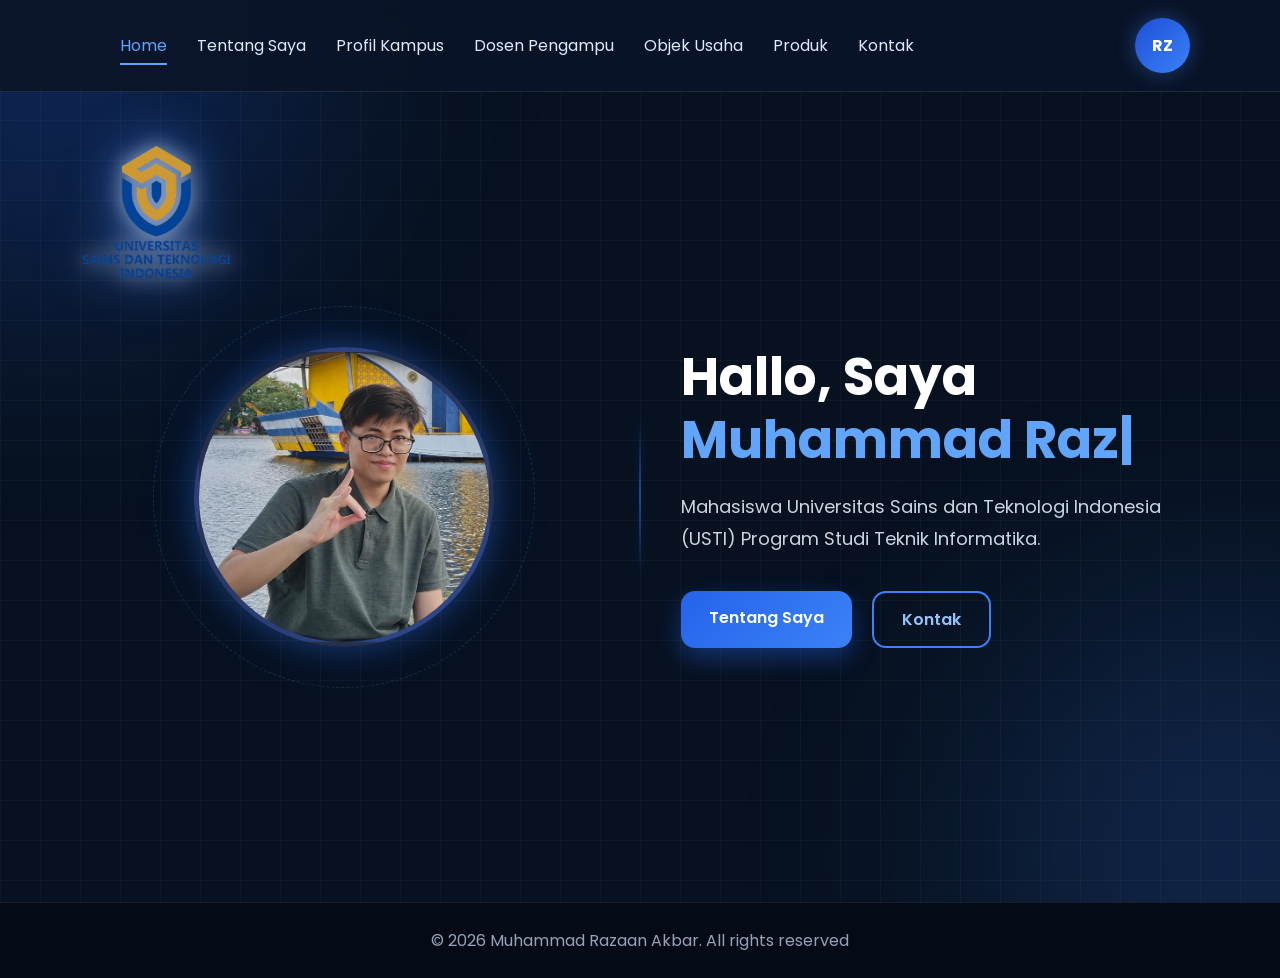
==== commit 8ed3cddd: "Add files via upload" ====
--- a/index.html
+++ b/index.html
@@ -14,7 +14,6 @@
 </head>
 <body>
 
-  <!-- NAVBAR -->
   <header>
     <nav class="navbar">
 
@@ -41,22 +40,22 @@
     </nav>
   </header>
 
-  <!-- HOME -->
   <section class="home">
+
+    <div class="logo-kampus-box">
+      <img src="usti-removebg-preview.png" alt="Logo USTI" class="campus-logo">
+    </div>
 
     <div class="home-container">
 
-      <!-- FOTO -->
       <div class="profile-wrapper">
         <div class="profile-circle">
           <img src="jann.jpeg" alt="profile">
         </div>
       </div>
       
-      <!-- TAMBAHKAN BARIS INI DI SINI[cite: 2] -->
       <div class="divider"></div>
 
-      <!-- TEXT -->
       <div class="home-text">
         <h1>Hallo, Saya <span id="typing"></span></h1>
 
@@ -75,7 +74,6 @@
 
   </section>
 
-  <!-- FOOTER -->
   <footer>
     <p>&copy; 2026 Muhammad Razaan Akbar. All rights reserved</p>
   </footer>
--- a/style.css
+++ b/style.css
@@ -2075,4 +2075,245 @@
 @keyframes modalZoomIn {
   from { transform: scale(0.8); opacity: 0; }
   to { transform: scale(1); opacity: 1; }
+}
+
+/* Mengatur ukuran logo kampus di kiri atas */
+.campus-logo {
+  width: 50px; /* Silakan sesuaikan angkanya jika kurang besar/kecil */
+  height: auto;
+  object-fit: contain;
+}
+
+/* Memastikan susunan navbar tetap rapi (jika sebelumnya bergeser) */
+.navbar {
+  display: flex;
+  justify-content: space-between;
+  align-items: center;
+}
+
+.nav-links {
+  margin-left: 30px; /* Mengatur jarak antara logo kampus dan menu navigasi */
+  margin-right: auto; /* Kunci utamanya: ini akan mendorong logo RZ kembali mentok ke kanan */
+}
+
+/* --- PENGATURAN LOGO KAMPUS DI KIRI BAWAH NAVBAR --- */
+
+/* Memastikan area home menjadi patokan koordinat logo */
+.home {
+  position: relative; 
+}
+
+/* --- PENGATURAN LOGO KAMPUS DI KIRI BAWAH NAVBAR --- */
+
+.logo-kampus-box {
+  position: absolute;
+  top: 50px;        /* Jarak dari atas, ubah jika perlu */
+  left: 6%;         /* Jarak dari kiri, sesuaikan agar pas dengan menu Home */
+  z-index: 10;
+}
+
+/* Mengatur ukuran dan efek glow logo */
+.logo-kampus-box .campus-logo {
+  width: 160px;     /* Ukuran diperbesar drastis, ubah angka ini jika masih kurang besar */
+  height: auto;
+  display: block;
+  
+  /* Efek Glow Berlapis (Bisa disesuaikan warnanya) */
+  /* Format: x-offset y-offset blur warna */
+  filter: 
+    drop-shadow(0 0 10px rgba(255, 255, 255, 0.6))  /* Cahaya putih tipis agar tulisan terlihat */
+    drop-shadow(0 0 25px rgba(66, 133, 244, 0.8));  /* Cahaya biru agar menyatu dengan tema web */
+}
+
+/* Mengatur grid agar card produk berjajar menyamping dengan rapi */
+.product-grid {
+  display: grid;
+  grid-template-columns: repeat(auto-fit, minmax(280px, 1fr));
+  gap: 30px;
+  width: 90%;
+  max-width: 1200px;
+  margin: 40px auto;
+}
+
+/* Memastikan tombol pesan mengambil lebar penuh karena sosmed sudah dipindah */
+.business-contact {
+  display: flex;
+  justify-content: center;
+  margin-top: 15px;
+}
+.btn-order {
+  width: 100%; /* Memanjangkan tombol pesan */
+  text-align: center;
+  justify-content: center;
+}
+
+/* --- 1. PENGATURAN 3 CARD AGAR SIMETRIS --- */
+.product-grid {
+  display: grid;
+  grid-template-columns: repeat(3, 1fr); /* Memaksa grid menjadi persis 3 kolom sejajar */
+  gap: 30px;
+  width: 90%;
+  max-width: 1100px; /* Lebar maksimal dibatasi agar tidak terlalu melar */
+  margin: 40px auto;
+}
+
+/* Responsif: Jika layar kecil (HP/Tablet), card akan bertumpuk ke bawah */
+@media (max-width: 900px) {
+  .product-grid {
+    grid-template-columns: repeat(2, 1fr);
+  }
+}
+@media (max-width: 650px) {
+  .product-grid {
+    grid-template-columns: 1fr;
+  }
+}
+
+/* --- 2. PENGATURAN AREA POSTER KELOMPOK --- */
+.poster-container {
+  width: 90%;
+  max-width: 1000px;
+  margin: 80px auto 50px auto; /* Jarak atas bawah */
+  text-align: center;
+}
+
+.poster-container h2 {
+  font-size: 24px;
+  color: #ffffff;
+  margin-bottom: 20px;
+}
+
+.poster-wrapper {
+  background: rgba(255, 255, 255, 0.05); /* Sedikit background gelap untuk bingkai */
+  padding: 15px;
+  border-radius: 15px;
+  border: 1px solid rgba(255, 255, 255, 0.1);
+}
+
+.poster-img {
+  width: 100%;
+  height: auto;
+  border-radius: 10px;
+  display: block;
+}
+
+/* --- 3. PENGATURAN TOMBOL PESAN & SOSIAL MEDIA DI BAWAH --- */
+.bottom-actions {
+  display: flex;
+  flex-direction: column;
+  align-items: center;
+  gap: 30px; /* Jarak antara tombol Pesan dan Sosmed */
+  margin-bottom: 60px;
+}
+
+.btn-pesan-global {
+  background-color: #25D366; /* Warna Hijau Khas WhatsApp */
+  color: #ffffff;
+  padding: 15px 40px;
+  font-size: 18px;
+  font-weight: 600;
+  border-radius: 50px; /* Membuat tombol berbentuk pil membulat */
+  text-decoration: none;
+  display: inline-flex;
+  align-items: center;
+  gap: 10px;
+  transition: all 0.3s ease;
+  box-shadow: 0 4px 15px rgba(37, 211, 102, 0.3);
+}
+
+.btn-pesan-global:hover {
+  background-color: #1EBE57; /* Warna hijau sedikit gelap saat di-hover */
+  transform: translateY(-3px);
+  box-shadow: 0 6px 20px rgba(37, 211, 102, 0.4);
+}
+
+.global-social-links {
+  display: flex;
+  justify-content: center;
+  gap: 20px;
+}
+
+.global-social-links a {
+  color: #ffffff;
+  font-size: 26px;
+  transition: 0.3s ease;
+  background-color: rgba(255, 255, 255, 0.1);
+  width: 50px;
+  height: 50px;
+  display: flex;
+  align-items: center;
+  justify-content: center;
+  border-radius: 50%; /* Membuat background ikon bulat sempurna */
+  text-decoration: none; /* BARIS INI YANG MENGHILANGKAN GARIS BAWAH */
+}
+.global-social-links a:hover {
+  transform: translateY(-5px);
+  background-color: #4285f4; /* Berubah warna biru saat disentuh */
+}
+
+/* PENGATURAN AGAR CARD SELALU SIMETRIS */
+.product-card {
+  display: flex;
+  flex-direction: column;
+  height: 100%; /* Memaksa card mengisi seluruh tinggi area grid */
+}
+
+.product-info {
+  display: flex;
+  flex-direction: column;
+  flex-grow: 1; /* Area info akan memanjang mengisi ruang kosong */
+}
+
+.btn-detail {
+  margin-top: auto; /* Mendorong tombol otomatis ke posisi paling bawah */
+}
+
+/* Kursor pointer untuk gambar yang bisa dizoom */
+.zoomable-image {
+  cursor: pointer;
+}
+
+/* --- 4. PENGATURAN AREA GALERI PRODUK BARU --- */
+.gallery-container {
+  width: 90%;
+  max-width: 1100px;
+  margin: 60px auto 20px auto; /* Memberikan ruang antara poster dan galeri */
+  text-align: center;
+}
+
+.gallery-container h2 {
+  font-size: 24px;
+  color: #ffffff;
+  margin-bottom: 25px;
+}
+
+/* Membuat grid responsif: 4 kolom di laptop, otomatis menyesuaikan di HP */
+.gallery-grid {
+  display: grid;
+  grid-template-columns: repeat(auto-fit, minmax(220px, 1fr));
+  gap: 20px;
+}
+
+/* Pembungkus foto galeri */
+.gallery-item {
+  background: rgba(255, 255, 255, 0.03);
+  border: 1px solid rgba(255, 255, 255, 0.08);
+  border-radius: 12px;
+  overflow: hidden;
+  transition: transform 0.3s ease, box-shadow 0.3s ease;
+}
+
+/* Efek saat kursor menyentuh foto galeri */
+.gallery-item:hover {
+  transform: translateY(-5px);
+  box-shadow: 0 8px 20px rgba(66, 133, 244, 0.25); /* Glow biru tipis */
+  border-color: rgba(66, 133, 244, 0.4);
+}
+
+/* Mengatur proporsi gambar di dalam galeri */
+.gallery-item img {
+  width: 100%;
+  height: 220px; /* Menyamakan tinggi semua foto galeri agar rapi */
+  object-fit: cover; /* Foto otomatis memotong rapi tanpa gepeng */
+  display: block;
 }
